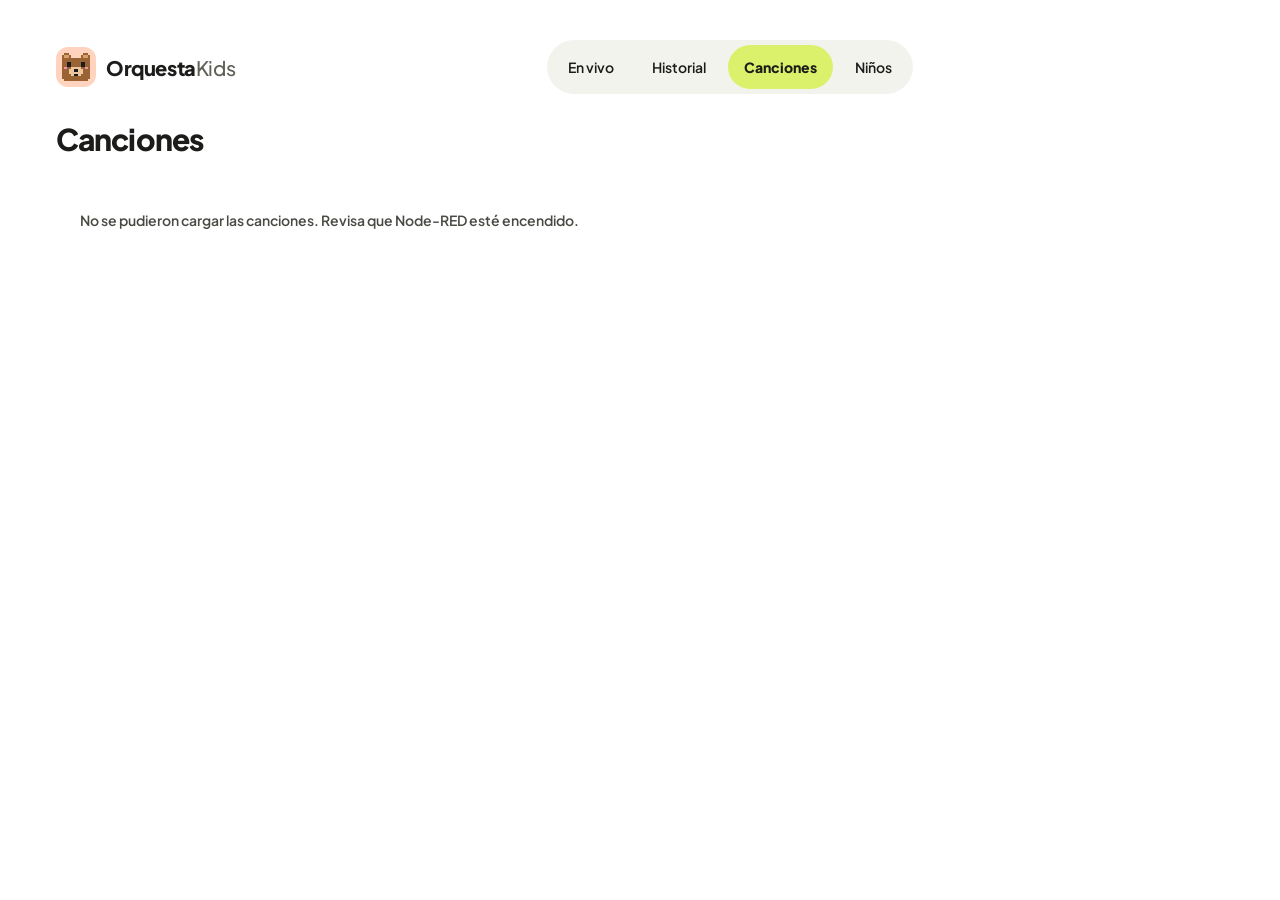
==== web/canciones.html @ 0c5eb417 "Agregar biblioteca de canciones con filtros" ====
<!doctype html>
<html lang="es">
<head>
<meta charset="utf-8">
<meta name="viewport" content="width=device-width, initial-scale=1">
<title>Canciones · Orquesta</title>
<link rel="stylesheet" href="css/base.css">
<link rel="stylesheet" href="css/componentes.css">
<link rel="stylesheet" href="css/pantallas.css">
</head>
<body>
<div class="pagina">

<header class="encabezado">
  <div class="marca"><div class="marca__logo" data-logo></div><p>Orquesta<span>Kids</span></p></div>
  <nav class="menu" aria-label="Secciones">
    <a href="en-vivo.html">En vivo</a>
    <a href="historial.html">Historial</a>
    <a href="canciones.html" aria-current="page">Canciones</a>
    <a href="ninos.html">Niños</a>
  </nav>
  <div class="encabezado__acciones">
    <a class="boton boton--sesion" href="en-vivo.html" data-enlace-sesion hidden>Sesión en curso ·<span data-alias></span><svg width="16" height="16" viewBox="0 0 24 24" fill="none" stroke="currentColor" stroke-width="2.4" stroke-linecap="round" stroke-linejoin="round" aria-hidden="true"><path d="M9 6l6 6-6 6"></path></svg></a>
  </div>
</header>

<p class="aviso-ensayo" data-aviso-ensayo hidden>Modo ensayo: los datos son simulados, no vienen de Node-RED.</p>

<div class="titulo-con-filtros">
  <h1 class="titulo-pagina">Canciones</h1>
  <div class="filtros" id="filtros" role="group" aria-label="Filtrar canciones"></div>
</div>

<p class="vacio" id="error" hidden></p>
<div class="canciones" id="canciones" aria-live="polite"></div>

</div>

<script type="module" src="js/canciones.js"></script>
</body>
</html>
---- web/css/base.css ----
/* Colores, tipografía y espacios de toda la interfaz. Si algo cambia de color, se cambia aquí. */

@font-face {
  font-family: "Plus Jakarta Sans";
  src: url("../fuentes/plus-jakarta-sans.woff2") format("woff2");
  font-weight: 400 800;
  font-display: swap;
}

@font-face {
  font-family: "Press Start 2P";
  src: url("../fuentes/press-start-2p.woff2") format("woff2");
  font-weight: 400;
  font-display: swap;
}

:root {
  /* Texto. Todos pasan 4.5:1 sobre blanco y sobre los fondos pastel (WCAG 1.4.3). */
  --tinta: #1c1c1a;
  --tinta-suave: #4a4a44;
  --tinta-tenue: #5f5f58;

  /* Superficies */
  --fondo: #ffffff;
  --superficie: #f6f6f1;
  --relleno: #f1f1ec;
  --relleno-nav: #f3f3ee;

  /* Acentos: lima = lo elegido, violeta = la acción principal */
  --lima: #dcf16b;
  --lima-claro: #eef6c8;
  --violeta: #6858d4;

  /* Avisos */
  --alerta-fondo: #ffd9e7;
  --alerta-texto: #6e1238;
  --alerta-texto-suave: #3d2a31;
  --aviso-fondo: #fff0b3;
  --aviso-boton: #6b4a00;
  --bien-fondo: #c6ecd6;
  --bien-boton: #1f5a2e;

  /* Un tono claro por animal (fondos) y uno fuerte (gráficas, ≥ 3:1 sobre blanco, WCAG 1.4.11) */
  --osito-claro: #ffd3bd;
  --ranita-claro: #c6ecd6;
  --gatito-claro: #d9d2ff;
  --pollito-claro: #ffe27a;
  --osito-fuerte: #c46a3c;
  --ranita-fuerte: #3d9a63;
  --gatito-fuerte: #6858d4;
  --pollito-fuerte: #b27c00;

  /* Secciones */
  --rosa: #f6cdef;
  --lila: #e9e4ff;
  --amarillo: #ffe27a;

  --radio-grande: 24px;
  --radio: 18px;
  --radio-chico: 14px;
  --objetivo-min: 44px; /* tamaño mínimo de lo que se toca (WCAG 2.5.8 pide 24 px) */

  --letra: "Plus Jakarta Sans", system-ui, sans-serif;
  --letra-pixel: "Press Start 2P", monospace;
}

*,
*::before,
*::after {
  box-sizing: border-box;
}

body {
  margin: 0;
  background: var(--fondo);
  color: var(--tinta);
  font-family: var(--letra);
  font-size: 14px;
  line-height: 1.45;
}

a {
  color: inherit;
}

button,
input,
select,
textarea {
  font: inherit;
  color: inherit;
}

button {
  cursor: pointer;
}

h1,
h2,
h3,
p {
  margin: 0;
}

/* Foco visible para quien usa teclado */
:focus-visible {
  outline: 3px solid var(--violeta);
  outline-offset: 3px;
}

.pagina {
  max-width: 1360px;
  margin: 0 auto;
  padding: 40px 56px 56px;
  display: flex;
  flex-direction: column;
  gap: 24px;
}

.titulo-pagina {
  font-size: 30px;
  font-weight: 800;
  letter-spacing: -0.03em;
}

.titulo-seccion {
  font-size: 16px;
  font-weight: 800;
}

.texto-ayuda {
  font-size: 12px;
  font-weight: 600;
  color: var(--tinta-suave);
}

/* Solo para lectores de pantalla */
.solo-lector {
  position: absolute;
  width: 1px;
  height: 1px;
  overflow: hidden;
  clip: rect(0 0 0 0);
  white-space: nowrap;
}

[hidden] {
  display: none !important;
}

@media (max-width: 720px) {
  .pagina {
    padding: 24px 20px 40px;
  }
}

@media (prefers-reduced-motion: reduce) {
  *,
  *::before,
  *::after {
    animation: none !important;
    transition: none !important;
  }
}
---- web/css/componentes.css ----
/* Piezas que se repiten entre pantallas: encabezado, botones, tarjetas, avisos. */

/* ---------- Encabezado y menú ---------- */

.encabezado {
  display: flex;
  flex-wrap: wrap;
  align-items: center;
  justify-content: space-between;
  gap: 16px;
}

.marca {
  display: flex;
  align-items: center;
  gap: 10px;
  font-size: 20px;
  font-weight: 800;
  letter-spacing: -0.02em;
}

.marca span {
  font-weight: 500;
  color: var(--tinta-tenue);
}

.marca__logo {
  width: 40px;
  height: 40px;
  border-radius: 12px;
  background: var(--osito-claro);
  display: grid;
  place-items: center;
}

.menu {
  display: flex;
  flex-wrap: wrap;
  gap: 6px;
  padding: 5px;
  border-radius: 999px;
  background: var(--relleno-nav);
}

.menu a {
  min-height: var(--objetivo-min);
  padding: 0 16px;
  border-radius: 999px;
  display: flex;
  align-items: center;
  gap: 8px;
  font-weight: 600;
  text-decoration: none;
}

.menu a[aria-current="page"] {
  background: var(--lima);
  font-weight: 800;
}

.encabezado__acciones {
  display: flex;
  flex-wrap: wrap;
  align-items: center;
  gap: 10px;
}

/* ---------- Botones ---------- */

.boton {
  min-height: var(--objetivo-min);
  padding: 0 16px;
  border: none;
  border-radius: 999px;
  display: inline-flex;
  align-items: center;
  justify-content: center;
  gap: 6px;
  font-weight: 700;
  font-size: 14px;
  text-decoration: none;
  white-space: nowrap;
  background: var(--relleno);
}

.boton:disabled {
  cursor: default;
  opacity: 0.6;
}

/* Una sola acción principal por pantalla */
.boton--principal {
  background: var(--violeta);
  color: #ffffff;
}

.boton--blanco {
  background: #ffffff;
}

.boton--sesion {
  background: var(--lima-claro);
  padding-right: 12px;
}

.boton--alerta {
  background: var(--alerta-texto);
  color: #ffffff;
  font-size: 13px;
}

.boton--bien {
  background: var(--bien-boton);
  color: #ffffff;
  font-size: 13px;
}

.boton--aviso {
  background: var(--aviso-boton);
  color: #ffffff;
  font-size: 13px;
}

/* ---------- Caritas de los animales ---------- */

.cara {
  display: block;
  image-rendering: pixelated;
}

.cuadro-cara {
  flex: none;
  border-radius: var(--radio-chico);
  display: grid;
  place-items: center;
}

/* ---------- Avisos ---------- */

.aviso-ensayo {
  padding: 10px 16px;
  border-radius: var(--radio-chico);
  background: var(--lila);
  color: #3d3a52;
  font-weight: 600;
}

.alerta {
  display: flex;
  flex-wrap: wrap;
  align-items: center;
  gap: 14px;
  padding: 14px 16px;
  border-radius: 20px;
  background: var(--alerta-fondo);
}

.alerta__texto {
  flex: 1 1 380px;
}

.alerta__titulo {
  font-size: 16px;
  font-weight: 800;
  color: var(--alerta-texto);
}

.alerta__ayuda {
  font-weight: 500;
  color: var(--alerta-texto-suave);
}

.alerta__acciones {
  display: flex;
  flex-wrap: wrap;
  align-items: center;
  gap: 8px;
}

.alerta__led {
  padding: 0 6px;
  font-size: 13px;
  font-weight: 700;
  color: var(--alerta-texto);
}

/* ---------- Selector ---------- */

.campo {
  display: flex;
  flex-direction: column;
  gap: 4px;
}

.campo label {
  font-size: 12px;
  font-weight: 700;
}

.selector,
.entrada {
  min-height: var(--objetivo-min);
  min-width: 160px;
  padding: 0 12px;
  border: none;
  border-radius: var(--radio-chico);
  background: var(--relleno);
  font-weight: 600;
}

/* Un campo de texto sí necesita borde visible (WCAG 1.4.11): línea inferior de 3.2:1 */
.entrada {
  border-bottom: 2px solid #8a8a82;
  border-radius: 12px 12px 0 0;
  background: var(--superficie);
}

/* ---------- Ventanas (dialog) ---------- */

.ventana {
  width: min(460px, 90vw);
  border: none;
  border-radius: 28px;
  padding: 24px;
}

.ventana::backdrop {
  background: rgb(28 28 26 / 45%);
}

.ventana__contenido {
  display: flex;
  flex-direction: column;
  gap: 14px;
}

.ventana__titulo {
  font-size: 22px;
  font-weight: 800;
}

.ventana__acciones {
  display: flex;
  flex-wrap: wrap;
  justify-content: flex-end;
  gap: 8px;
}

.ventana__datos {
  display: grid;
  grid-template-columns: repeat(3, minmax(0, 1fr));
  gap: 8px;
}

.ventana__dato {
  border-radius: 16px;
  padding: 10px;
}

.ventana__dato small {
  display: block;
  font-size: 12px;
  font-weight: 700;
}

.ventana__dato strong {
  font-size: 18px;
  font-weight: 800;
}

.ventana__error {
  color: var(--alerta-texto);
  font-weight: 700;
}

/* ---------- Tarjeta de dato (resumen) ---------- */

.dato {
  border-radius: 20px;
  padding: 14px;
}

.dato__titulo {
  font-size: 12px;
  font-weight: 700;
}

.dato__valor {
  font-size: 24px;
  font-weight: 800;
  letter-spacing: -0.02em;
  font-variant-numeric: tabular-nums;
}

.dato__ayuda {
  font-size: 12px;
  font-weight: 500;
  color: #3d3d38;
}

/* ---------- Marca de confirmado (palomita) ---------- */

.palomita {
  width: 22px;
  height: 22px;
  flex: none;
  border-radius: 50%;
  background: var(--tinta);
  display: grid;
  place-items: center;
}

@media (max-width: 720px) {
  .menu {
    order: 3;
    width: 100%;
  }
}
---- web/css/pantallas.css ----
/* Acomodo propio de cada pantalla del terapeuta. Los colores salen de base.css. */

.bloque {
  display: flex;
  flex-direction: column;
  gap: 10px;
}

/* ================= En vivo ================= */

.en-vivo {
  display: flex;
  flex-wrap: wrap;
  gap: 24px;
  align-items: stretch;
}

.orquesta {
  flex: 999 1 720px;
  min-width: 0;
  padding: 18px;
  border-radius: var(--radio-grande);
  background: var(--rosa);
  display: flex;
  flex-direction: column;
  gap: 10px;
}

.orquesta__cabeza {
  display: flex;
  flex-wrap: wrap;
  justify-content: space-between;
  align-items: baseline;
  gap: 8px;
  padding: 0 4px;
}

.orquesta__resumen,
.orquesta__ayuda {
  font-weight: 600;
  color: #3d2a3a;
}

.orquesta__ayuda {
  font-size: 12px;
}

.orquesta__filas {
  flex: 1;
  display: flex;
  flex-direction: column;
  gap: 10px;
}

.fila-animal {
  flex: 1;
  display: flex;
  flex-wrap: wrap;
  align-items: center;
  gap: 16px;
  padding: 12px 14px;
  border-radius: var(--radio);
  background: #ffffff;
}

.fila-animal__quien {
  width: 220px;
  flex: none;
  display: flex;
  align-items: center;
  gap: 12px;
}

.fila-animal__nombre {
  font-size: 16px;
  font-weight: 800;
}

.fila-animal__parte {
  font-size: 12px;
  font-weight: 500;
  color: var(--tinta-suave);
}

.fila-animal__estado {
  width: 190px;
  flex: none;
  display: flex;
  flex-direction: column;
  align-items: flex-start;
  gap: 4px;
}

.fila-animal__detalle {
  font-size: 13px;
  font-weight: 600;
}

.estado {
  min-height: 26px;
  padding: 0 10px;
  border-radius: 999px;
  display: inline-flex;
  align-items: center;
  gap: 6px;
  font-size: 12px;
  font-weight: 800;
}

.estado--activo { background: #ffffff; }
.estado--espera { background: var(--relleno); color: #3d3d38; }
.estado--fuera { background: var(--alerta-fondo); color: var(--alerta-texto); }

.partitura {
  flex: 1 1 260px;
  min-width: 0;
  display: grid;
  grid-template-columns: repeat(20, minmax(0, 1fr));
  gap: 3px;
}

.celda {
  height: 28px;
  border-radius: 6px;
  display: grid;
  place-items: center;
  font-size: 11px;
  font-weight: 800;
  color: #ffffff;
  overflow: hidden;
}

.celda--sin {
  background: var(--alerta-fondo);
  color: var(--alerta-texto);
}

.en-vivo__lado {
  flex: 1 1 340px;
  min-width: 0;
  display: flex;
  flex-direction: column;
  gap: 24px;
}

.modos {
  display: flex;
  flex-direction: column;
  gap: 8px;
}

.modo {
  min-height: 56px;
  padding: 8px 14px;
  border: none;
  border-radius: 16px;
  display: flex;
  align-items: center;
  gap: 12px;
  text-align: left;
  font-size: 15px;
  font-weight: 800;
  background: var(--relleno);
}

.modo[aria-checked="true"] {
  background: var(--lima);
}

.modo__circulo {
  width: 18px;
  height: 18px;
  flex: none;
  border-radius: 50%;
  border: 2px solid #8a8a82;
  background: #ffffff;
}

.modo[aria-checked="true"] .modo__circulo {
  border: 6px solid var(--tinta);
}

.modo__nombre {
  flex: 1;
}

.modo__sello {
  display: flex;
  align-items: center;
  gap: 6px;
  font-size: 12px;
  font-weight: 800;
  white-space: nowrap;
}

.conexion {
  padding: 14px;
  border-radius: 20px;
  display: flex;
  flex-direction: column;
  align-items: flex-start;
  gap: 12px;
}

.conexion--bien { background: var(--bien-fondo); }
.conexion--aviso { background: var(--aviso-fondo); }

.conexion__fila {
  display: flex;
  align-items: center;
  gap: 12px;
}

.conexion__icono {
  width: 40px;
  height: 40px;
  flex: none;
  border-radius: 50%;
  background: #ffffff;
  display: grid;
  place-items: center;
}

.conexion__valor {
  font-size: 15px;
  font-weight: 800;
}

.conexion__ayuda {
  font-size: 12px;
  font-weight: 500;
  color: #3d3d38;
}

.resumen {
  display: grid;
  grid-template-columns: repeat(auto-fit, minmax(220px, 1fr));
  gap: 10px;
}

/* ================= Historial ================= */

.titulo-con-filtros {
  display: flex;
  flex-wrap: wrap;
  align-items: flex-end;
  justify-content: space-between;
  gap: 16px;
}

.filtros-fila {
  display: flex;
  flex-wrap: wrap;
  gap: 10px;
}

.historial {
  display: flex;
  flex-wrap: wrap;
  gap: 24px;
  align-items: flex-start;
}

.sesiones {
  flex: 999 1 720px;
  min-width: 0;
  padding: 18px;
  border-radius: var(--radio-grande);
  background: var(--lila);
  display: flex;
  flex-direction: column;
  gap: 10px;
}

.sesiones__cabeza {
  display: flex;
  justify-content: space-between;
  align-items: baseline;
  flex-wrap: wrap;
  gap: 8px;
  padding: 0 4px;
  color: #3d3a52;
}

.sesion {
  display: flex;
  flex-wrap: wrap;
  align-items: center;
  gap: 18px;
  padding: 12px 14px;
  border-radius: var(--radio);
  background: #ffffff;
}

.sesion__fecha {
  width: 56px;
  height: 56px;
  flex: none;
  border-radius: 16px;
  background: #f6f4ff;
  display: flex;
  flex-direction: column;
  align-items: center;
  justify-content: center;
  line-height: 1.1;
}

.sesion__dia { font-size: 20px; font-weight: 800; }
.sesion__mes { font-size: 11px; font-weight: 700; color: var(--tinta-suave); }

.sesion__que {
  flex: 1 1 200px;
  min-width: 0;
}

.sesion__modos { font-size: 15px; font-weight: 800; }

.sesion__dato {
  width: 104px;
  flex: none;
}

.sesion__dato small {
  display: block;
  font-size: 12px;
  font-weight: 600;
  color: var(--tinta-suave);
}

.sesion__dato strong { font-size: 18px; font-weight: 800; }

.sesion__aviso {
  width: 170px;
  flex: none;
  font-size: 12px;
  font-weight: 700;
  color: var(--tinta-suave);
}

.sesion__aviso--hay { color: var(--alerta-texto); }

.vacio {
  padding: 24px;
  border-radius: var(--radio);
  background: #ffffff;
  font-weight: 600;
  color: var(--tinta-suave);
}

.historial__lado {
  flex: 1 1 340px;
  min-width: 0;
  display: flex;
  flex-direction: column;
  gap: 24px;
}

.avance {
  padding: 16px;
  border-radius: 20px;
  background: var(--bien-fondo);
}

.avance__barras {
  height: 120px;
  margin-top: 12px;
  display: flex;
  align-items: flex-end;
  gap: 8px;
}

.avance__columna {
  flex: 1;
  height: 100%;
  display: flex;
  flex-direction: column;
  justify-content: flex-end;
  align-items: center;
  gap: 4px;
  font-size: 11px;
  font-weight: 800;
}

.avance__barra {
  width: 100%;
  border-radius: 10px;
  background: #ffffff;
}

.avance__barra--ultima { background: var(--bien-boton); }

.avance__fechas {
  margin-top: 6px;
  display: flex;
  gap: 8px;
}

.avance__fechas span {
  flex: 1;
  text-align: center;
  font-size: 11px;
  font-weight: 700;
  color: #1f4a2e;
}

.reparto {
  display: flex;
  align-items: center;
  gap: 10px;
  padding: 8px 12px;
  border-radius: 16px;
  background: var(--superficie);
}

.reparto__nombre { width: 64px; flex: none; font-weight: 800; }

.reparto__pista {
  flex: 1;
  height: 12px;
  border-radius: 999px;
  background: #e6e6df;
  overflow: hidden;
}

.reparto__barra { height: 100%; border-radius: 999px; }
.reparto__valor { width: 40px; flex: none; text-align: right; font-weight: 800; }

.nota-terapeuta {
  margin: 0;
  padding: 16px;
  border-radius: 20px;
  background: var(--aviso-fondo);
  font-weight: 500;
}

.nota-terapeuta footer {
  margin-top: 8px;
  font-size: 12px;
  font-weight: 700;
  color: #4a3600;
}

/* ================= Canciones ================= */

.filtros {
  display: flex;
  flex-wrap: wrap;
  gap: 6px;
}

.filtro {
  min-height: var(--objetivo-min);
  padding: 0 16px;
  border: none;
  border-radius: 999px;
  font-size: 14px;
  font-weight: 700;
  background: var(--relleno);
}

.filtro[aria-pressed="true"] { background: var(--lima); }

.filtro span {
  font-weight: 600;
  opacity: 0.75;
}

.canciones {
  display: grid;
  grid-template-columns: repeat(auto-fill, minmax(240px, 1fr));
  gap: 16px;
}

/* Toda la tarjeta es el botón: objetivo grande (ley de Fitts) y sin botones repetidos */
.cancion {
  min-height: 140px;
  padding: 16px;
  border: none;
  border-radius: 22px;
  display: flex;
  flex-direction: column;
  align-items: flex-start;
  gap: 12px;
  text-align: left;
}

.cancion--tranquilas { background: var(--bien-fondo); }
.cancion--alegres { background: var(--amarillo); }
.cancion--navidad { background: var(--alerta-fondo); }
.cancion--cumpleanos { background: var(--gatito-claro); }
.cancion[aria-pressed="true"] { background: var(--lima); }

.cancion__arriba {
  width: 100%;
  display: flex;
  justify-content: space-between;
  align-items: flex-start;
}

.cancion__icono {
  width: 44px;
  height: 44px;
  border-radius: var(--radio-chico);
  background: #ffffff;
  display: grid;
  place-items: center;
}

.cancion__elegir {
  width: 32px;
  height: 32px;
  border-radius: 50%;
  background: #ffffff;
  display: grid;
  place-items: center;
}

.cancion__abajo { margin-top: auto; }
.cancion__nombre { font-size: 17px; font-weight: 800; letter-spacing: -0.01em; }
.cancion__pie { font-size: 12px; font-weight: 600; color: #3d3d38; }

/* ================= Niños ================= */

.ninos {
  display: grid;
  grid-template-columns: repeat(auto-fit, minmax(320px, 1fr));
  gap: 24px;
}

.nino {
  padding: 20px;
  border-radius: var(--radio-grande);
  background: var(--superficie);
  display: flex;
  flex-direction: column;
  gap: 14px;
}

.nino--en-sesion { background: var(--gatito-claro); }

.nino__cabeza {
  display: flex;
  align-items: center;
  gap: 14px;
}

.nino__alias {
  font-size: 24px;
  font-weight: 800;
  letter-spacing: -0.02em;
}

.nino__sesiones {
  font-size: 13px;
  font-weight: 500;
  color: #3d3d38;
}

.nino__etiqueta {
  margin-left: auto;
  padding: 6px 12px;
  border-radius: 999px;
  background: var(--violeta);
  color: #ffffff;
  font-size: 12px;
  font-weight: 800;
}

.nino__datos {
  display: grid;
  grid-template-columns: repeat(2, minmax(0, 1fr));
  gap: 8px;
}

.mini-dato {
  padding: 10px 12px;
  border-radius: 16px;
  background: #ffffff;
}

.mini-dato small {
  display: block;
  font-size: 12px;
  font-weight: 600;
  color: var(--tinta-suave);
}

.mini-dato strong { font-size: 18px; font-weight: 800; }

.nino__acciones {
  margin-top: auto;
  display: flex;
  flex-wrap: wrap;
  gap: 8px;
}
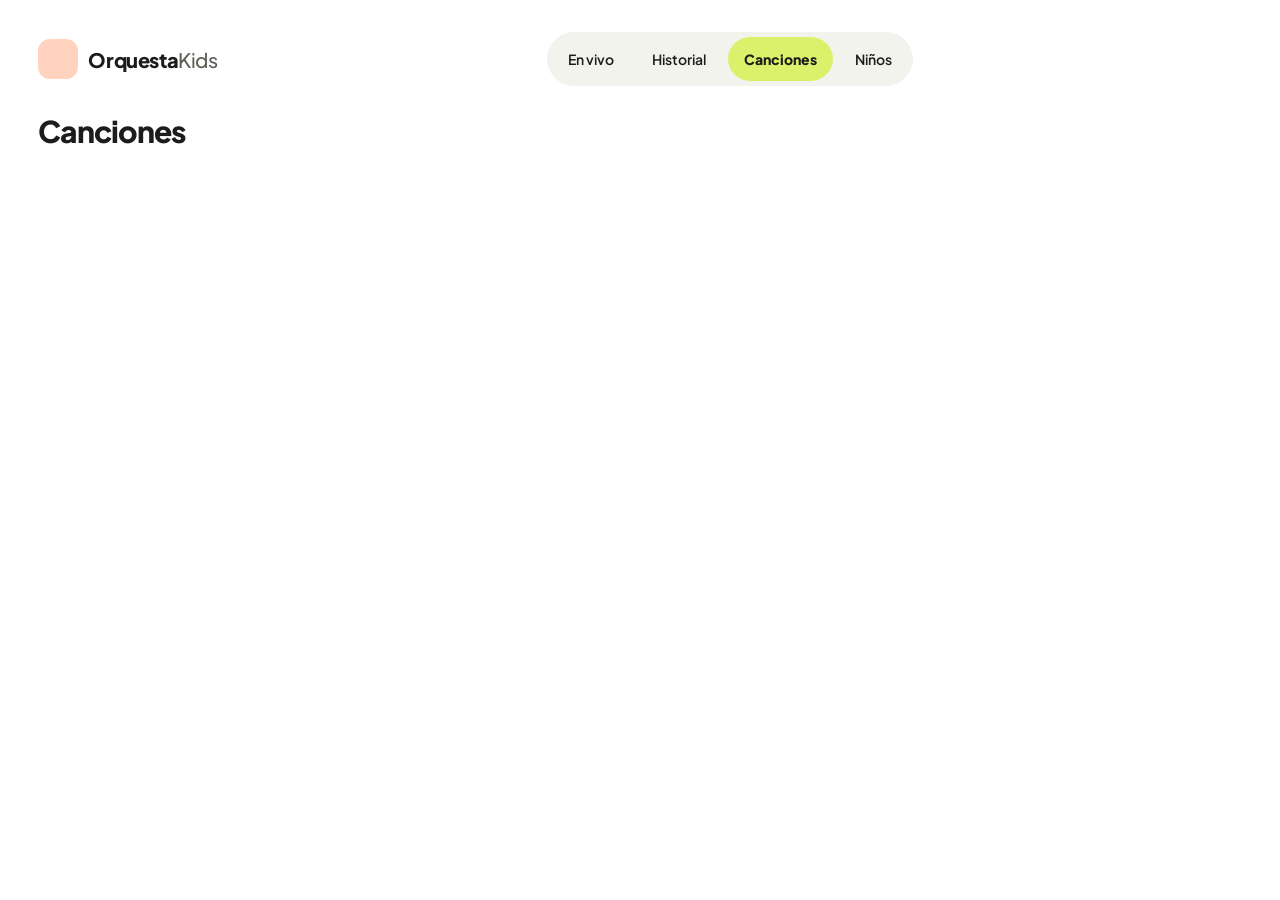
==== commit dd7c3874: "Agregar pie de página y mover ahí el aviso de modo ensayo" ====
--- a/web/canciones.html
+++ b/web/canciones.html
@@ -24,7 +24,6 @@
   </div>
 </header>
 
-<p class="aviso-ensayo" data-aviso-ensayo hidden>Modo ensayo: los datos son simulados, no vienen de Node-RED.</p>
 
 <div class="titulo-con-filtros">
   <h1 class="titulo-pagina">Canciones</h1>
--- a/web/css/base.css
+++ b/web/css/base.css
@@ -109,9 +109,12 @@
 }
 
 .pagina {
-  max-width: 1360px;
+  /* Ocupa toda la pantalla: en la laptop del consultorio se usa a pantalla completa */
+  max-width: 1840px;
+  min-height: 100vh;
+  min-height: 100dvh;
   margin: 0 auto;
-  padding: 40px 56px 56px;
+  padding: clamp(24px, 2.5vw, 40px) clamp(20px, 3vw, 56px);
   display: flex;
   flex-direction: column;
   gap: 24px;
--- a/web/css/componentes.css
+++ b/web/css/componentes.css
@@ -121,6 +121,35 @@
   font-size: 13px;
 }
 
+/* ---------- Pie de página ---------- */
+
+.pie {
+  margin-top: auto;
+  padding-top: 20px;
+  border-top: 1px solid var(--relleno-encima);
+  display: flex;
+  flex-wrap: wrap;
+  align-items: center;
+  justify-content: space-between;
+  gap: 8px 16px;
+  font-size: 12px;
+  font-weight: 600;
+  color: var(--tinta-tenue);
+}
+
+.pie__marca strong {
+  font-weight: 800;
+  color: var(--tinta);
+}
+
+.pie__ensayo {
+  padding: 2px 10px;
+  border-radius: 999px;
+  background: var(--lila);
+  color: #3d3a52;
+  font-weight: 700;
+}
+
 /* ---------- Caritas de los animales ---------- */
 
 .cara {
@@ -136,14 +165,6 @@
 }
 
 /* ---------- Avisos ---------- */
-
-.aviso-ensayo {
-  padding: 10px 16px;
-  border-radius: var(--radio-chico);
-  background: var(--lila);
-  color: #3d3a52;
-  font-weight: 600;
-}
 
 .alerta {
   display: flex;
@@ -215,6 +236,136 @@
   background: var(--superficie);
 }
 
+/* Desplegable propio (js/selector.js): la lista del sistema no se puede pintar con estos colores */
+.desplegable {
+  position: relative;
+  min-width: 160px;
+}
+
+.desplegable__boton {
+  width: 100%;
+  min-height: var(--objetivo-min);
+  padding: 0 12px 0 14px;
+  border: none;
+  border-radius: var(--radio-chico);
+  display: flex;
+  align-items: center;
+  justify-content: space-between;
+  gap: 10px;
+  background: var(--relleno);
+  font-weight: 600;
+  text-align: left;
+}
+
+.desplegable__texto {
+  overflow: hidden;
+  text-overflow: ellipsis;
+  white-space: nowrap;
+}
+
+.desplegable__boton svg {
+  flex: none;
+  color: var(--tinta-suave);
+  transform: rotate(90deg);
+  transition: transform 0.2s ease;
+}
+
+.desplegable__boton:not(:disabled):hover,
+.esta-abierto .desplegable__boton {
+  background: var(--relleno-encima);
+}
+
+.esta-abierto .desplegable__boton svg {
+  transform: rotate(-90deg);
+}
+
+.desplegable__boton:disabled {
+  cursor: default;
+  color: var(--tinta-tenue);
+}
+
+.desplegable__lista {
+  position: absolute;
+  z-index: 20;
+  top: calc(100% + 6px);
+  left: 0;
+  right: 0;
+  max-height: 320px;
+  margin: 0;
+  padding: 6px;
+  overflow-y: auto;
+  list-style: none;
+  border-radius: var(--radio);
+  background: #ffffff;
+  box-shadow: 0 0 0 1px rgb(28 28 26 / 6%), 0 14px 36px rgb(28 28 26 / 16%);
+  animation: desplegar 0.14s ease-out;
+}
+
+.hacia-arriba .desplegable__lista {
+  top: auto;
+  bottom: calc(100% + 6px);
+}
+
+.desplegable__lista:focus {
+  outline: none;
+}
+
+.desplegable__opcion {
+  min-height: var(--objetivo-min);
+  padding: 0 12px;
+  border-radius: 12px;
+  display: flex;
+  align-items: center;
+  justify-content: space-between;
+  gap: 8px;
+  font-weight: 600;
+  cursor: pointer;
+}
+
+.desplegable__opcion.es-activa { background: var(--relleno); }
+.desplegable__opcion[aria-selected="true"] { background: var(--lima); font-weight: 800; }
+.desplegable__opcion[aria-selected="true"].es-activa { background: var(--lima-encima); }
+.desplegable__opcion[aria-disabled="true"] { opacity: 0.5; cursor: default; }
+
+/* Con teclado, la opción marcada lleva el mismo contorno que el foco */
+.desplegable__lista:focus-visible .es-activa {
+  outline: 3px solid var(--violeta);
+  outline-offset: -3px;
+}
+
+@keyframes desplegar {
+  from { opacity: 0; transform: translateY(-4px); }
+}
+
+.hacia-arriba .desplegable__lista { animation-name: desplegar-arriba; }
+
+@keyframes desplegar-arriba {
+  from { opacity: 0; transform: translateY(4px); }
+}
+
+/* ---------- Al pasar el mouse y al presionar ---------- */
+
+.boton,
+.menu a,
+.desplegable__boton {
+  transition: background-color 0.15s ease, filter 0.15s ease, transform 0.1s ease;
+}
+
+.menu a:not([aria-current="page"]):hover {
+  background: #ffffff;
+}
+
+/* Un solo efecto para todos los botones: se oscurecen un poco, sea cual sea su color */
+.boton:not(:disabled):hover {
+  filter: brightness(0.94);
+}
+
+.boton:not(:disabled):active,
+.menu a:active,
+.desplegable__boton:not(:disabled):active {
+  transform: scale(0.97);
+}
+
 /* ---------- Ventanas (dialog) ---------- */
 
 .ventana {
--- a/web/css/pantallas.css
+++ b/web/css/pantallas.css
@@ -9,6 +9,7 @@
 /* ================= En vivo ================= */
 
 .en-vivo {
+  flex: 1;
   display: flex;
   flex-wrap: wrap;
   gap: 24px;
@@ -113,6 +114,8 @@
 
 .partitura {
   flex: 1 1 260px;
+  align-self: stretch;
+  align-content: center;
   min-width: 0;
   display: grid;
   grid-template-columns: repeat(20, minmax(0, 1fr));
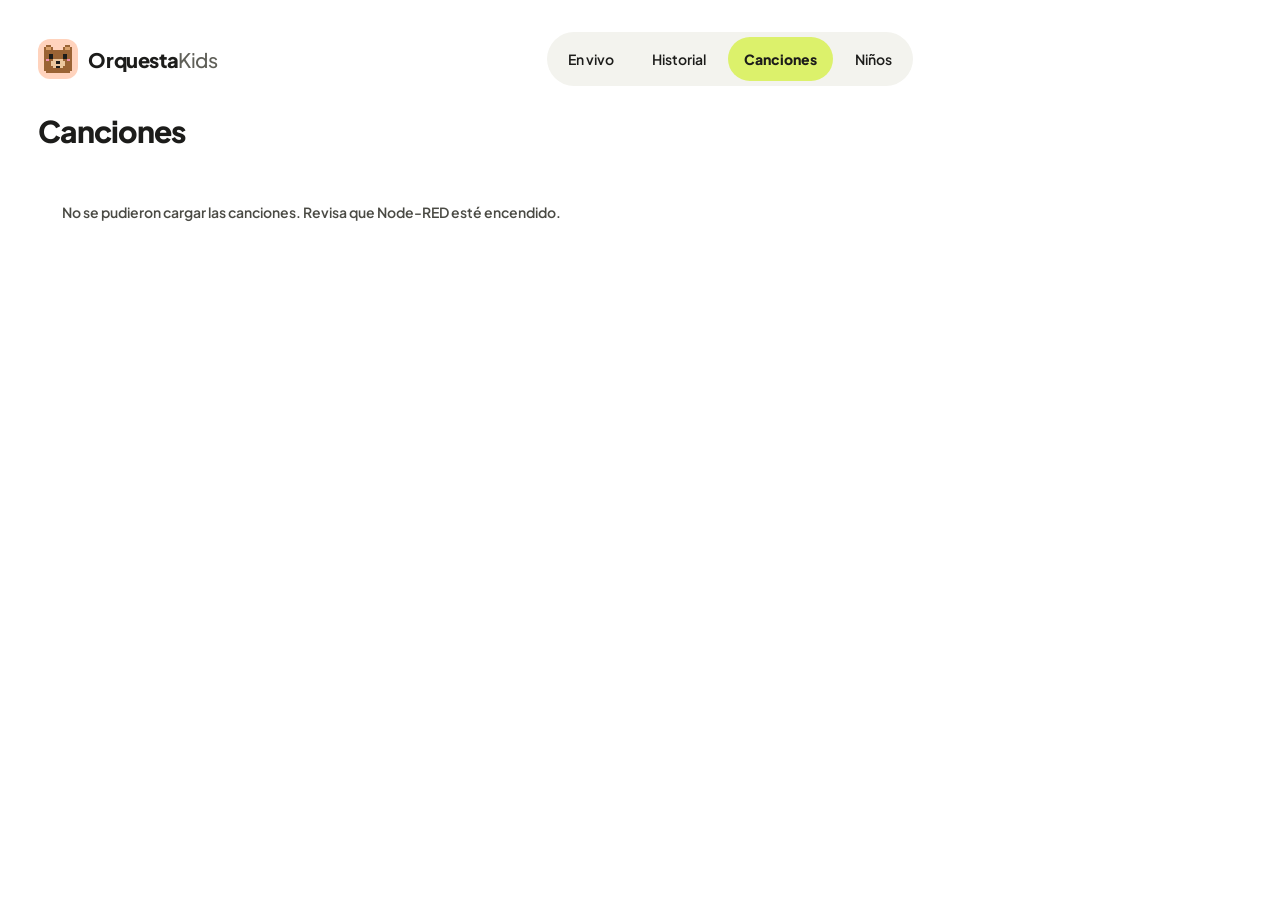
==== commit 5a0c07ea: "Conectar la interfaz web al broker con Node-RED - nodered/: descifra los eventos, los guarda y los c" ====
--- a/web/canciones.html
+++ b/web/canciones.html
@@ -30,7 +30,7 @@
   <div class="filtros" id="filtros" role="group" aria-label="Filtrar canciones"></div>
 </div>
 
-<p class="vacio" id="error" hidden></p>
+<p class="vacio" id="error" role="alert" hidden></p>
 <div class="canciones" id="canciones" aria-live="polite"></div>
 
 </div>
--- a/web/css/base.css
+++ b/web/css/base.css
@@ -25,10 +25,12 @@
   --superficie: #f6f6f1;
   --relleno: #f1f1ec;
   --relleno-nav: #f3f3ee;
+  --relleno-encima: #e6e6df; /* fondo gris al pasar el mouse */
 
   /* Acentos: lima = lo elegido, violeta = la acción principal */
   --lima: #dcf16b;
   --lima-claro: #eef6c8;
+  --lima-encima: #d0e65a;
   --violeta: #6858d4;
 
   /* Avisos */
@@ -157,6 +159,39 @@
   }
 }
 
+/* Pupilas de la ranita (js/caritas.js): saltan de pixel en pixel dentro del ojo de 3×3 */
+.pupila {
+  animation-iteration-count: infinite;
+  animation-timing-function: step-end;
+}
+
+.pupila--tranquila {
+  animation-name: mirada-tranquila;
+  animation-duration: 4s;
+}
+
+.pupila--loca {
+  animation-name: mirada-loca;
+  animation-duration: 2.6s;
+}
+
+@keyframes mirada-tranquila {
+  0%, 100% { transform: translate(0, 0); }
+  25% { transform: translate(-1px, 0); }
+  45% { transform: translate(0, 0); }
+  70% { transform: translate(1px, 0); }
+}
+
+@keyframes mirada-loca {
+  0%, 100% { transform: translate(1px, 0); }
+  15% { transform: translate(1px, 1px); }
+  30% { transform: translate(0, 1px); }
+  45% { transform: translate(-1px, 1px); }
+  55% { transform: translate(-1px, -1px); }
+  70% { transform: translate(0, -1px); }
+  85% { transform: translate(1px, -1px); }
+}
+
 @media (prefers-reduced-motion: reduce) {
   *,
   *::before,
--- a/web/css/componentes.css
+++ b/web/css/componentes.css
@@ -167,42 +167,64 @@
 /* ---------- Avisos ---------- */
 
 .alerta {
-  display: flex;
-  flex-wrap: wrap;
-  align-items: center;
-  gap: 14px;
-  padding: 14px 16px;
+  position: fixed;
+  z-index: 30;
+  /* Debajo del encabezado, a la derecha: no tapa el menú ni la orquesta */
+  top: 104px;
+  right: clamp(16px, 3vw, 56px);
+  width: min(600px, calc(100vw - 32px));
+  padding: 12px 12px 12px 14px;
   border-radius: 20px;
-  background: var(--alerta-fondo);
+  background: #ffffff;
+  box-shadow: 0 0 0 1px rgb(28 28 26 / 6%), 0 16px 40px rgb(28 28 26 / 18%);
+  display: flex;
+  align-items: center;
+  gap: 12px;
+  animation: alerta-entra 0.25s ease-out;
+}
+
+@keyframes alerta-entra {
+  from { opacity: 0; transform: translateY(-12px); }
 }
 
 .alerta__texto {
-  flex: 1 1 380px;
+  flex: 1;
+  min-width: 0;
 }
 
 .alerta__titulo {
-  font-size: 16px;
+  font-size: 15px;
   font-weight: 800;
   color: var(--alerta-texto);
 }
 
 .alerta__ayuda {
+  font-size: 12px;
   font-weight: 500;
-  color: var(--alerta-texto-suave);
+  color: var(--tinta-suave);
 }
 
 .alerta__acciones {
-  display: flex;
-  flex-wrap: wrap;
-  align-items: center;
-  gap: 8px;
-}
-
-.alerta__led {
-  padding: 0 6px;
-  font-size: 13px;
-  font-weight: 700;
-  color: var(--alerta-texto);
+  flex: none;
+  display: flex;
+  align-items: center;
+  gap: 4px;
+}
+
+.alerta__cerrar {
+  width: var(--objetivo-min);
+  height: var(--objetivo-min);
+  border: none;
+  border-radius: 50%;
+  display: grid;
+  place-items: center;
+  background: transparent;
+  color: var(--tinta-suave);
+  transition: background-color 0.15s ease;
+}
+
+.alerta__cerrar:hover {
+  background: var(--relleno);
 }
 
 /* ---------- Selector ---------- */
@@ -406,6 +428,7 @@
 .ventana__dato {
   border-radius: 16px;
   padding: 10px;
+  background: var(--superficie);
 }
 
 .ventana__dato small {
@@ -429,6 +452,7 @@
 .dato {
   border-radius: 20px;
   padding: 14px;
+  background: var(--superficie);
 }
 
 .dato__titulo {
--- a/web/css/pantallas.css
+++ b/web/css/pantallas.css
@@ -21,7 +21,7 @@
   min-width: 0;
   padding: 18px;
   border-radius: var(--radio-grande);
-  background: var(--rosa);
+  background: var(--superficie);
   display: flex;
   flex-direction: column;
   gap: 10px;
@@ -39,7 +39,7 @@
 .orquesta__resumen,
 .orquesta__ayuda {
   font-weight: 600;
-  color: #3d2a3a;
+  color: var(--tinta-suave);
 }
 
 .orquesta__ayuda {
@@ -62,6 +62,12 @@
   padding: 12px 14px;
   border-radius: var(--radio);
   background: #ffffff;
+  transition: background-color 0.3s ease;
+}
+
+.fila-animal--fuera .fila-animal__quien,
+.fila-animal--fuera .partitura {
+  opacity: 0.6;
 }
 
 .fila-animal__quien {
@@ -109,7 +115,7 @@
 }
 
 .estado--activo { background: #ffffff; }
-.estado--espera { background: var(--relleno); color: #3d3d38; }
+.estado--espera { background: #ffffff; color: #3d3d38; }
 .estado--fuera { background: var(--alerta-fondo); color: var(--alerta-texto); }
 
 .partitura {
@@ -131,11 +137,17 @@
   font-weight: 800;
   color: #ffffff;
   overflow: hidden;
-}
-
+  background: #ffffff;
+}
+
+.celda--toque {
+  background: var(--color-animal);
+}
+
+/* Sin señal: rayado gris, sin competir con el color de los que sí tocan */
 .celda--sin {
-  background: var(--alerta-fondo);
-  color: var(--alerta-texto);
+  background: repeating-linear-gradient(-45deg, #ffffff 0 4px, rgb(255 255 255 / 45%) 4px 8px);
+  color: var(--tinta-tenue);
 }
 
 .en-vivo__lado {
@@ -169,6 +181,14 @@
 .modo[aria-checked="true"] {
   background: var(--lima);
 }
+
+.modo {
+  transition: background-color 0.15s ease, transform 0.1s ease;
+}
+
+.modo:hover { background: var(--relleno-encima); }
+.modo[aria-checked="true"]:hover { background: var(--lima-encima); }
+.modo:active { transform: scale(0.99); }
 
 .modo__circulo {
   width: 18px;
@@ -463,6 +483,14 @@
 
 .filtro[aria-pressed="true"] { background: var(--lima); }
 
+.filtro {
+  transition: background-color 0.15s ease, transform 0.1s ease;
+}
+
+.filtro:hover { background: var(--relleno-encima); }
+.filtro[aria-pressed="true"]:hover { background: var(--lima-encima); }
+.filtro:active { transform: scale(0.97); }
+
 .filtro span {
   font-weight: 600;
   opacity: 0.75;
@@ -493,6 +521,20 @@
 .cancion--cumpleanos { background: var(--gatito-claro); }
 .cancion[aria-pressed="true"] { background: var(--lima); }
 
+.cancion {
+  transition: transform 0.15s ease, box-shadow 0.15s ease, filter 0.15s ease;
+}
+
+.cancion:hover {
+  transform: translateY(-2px);
+  box-shadow: 0 10px 24px rgb(28 28 26 / 10%);
+}
+
+.cancion:active {
+  transform: translateY(0) scale(0.99);
+  box-shadow: none;
+}
+
 .cancion__arriba {
   width: 100%;
   display: flex;
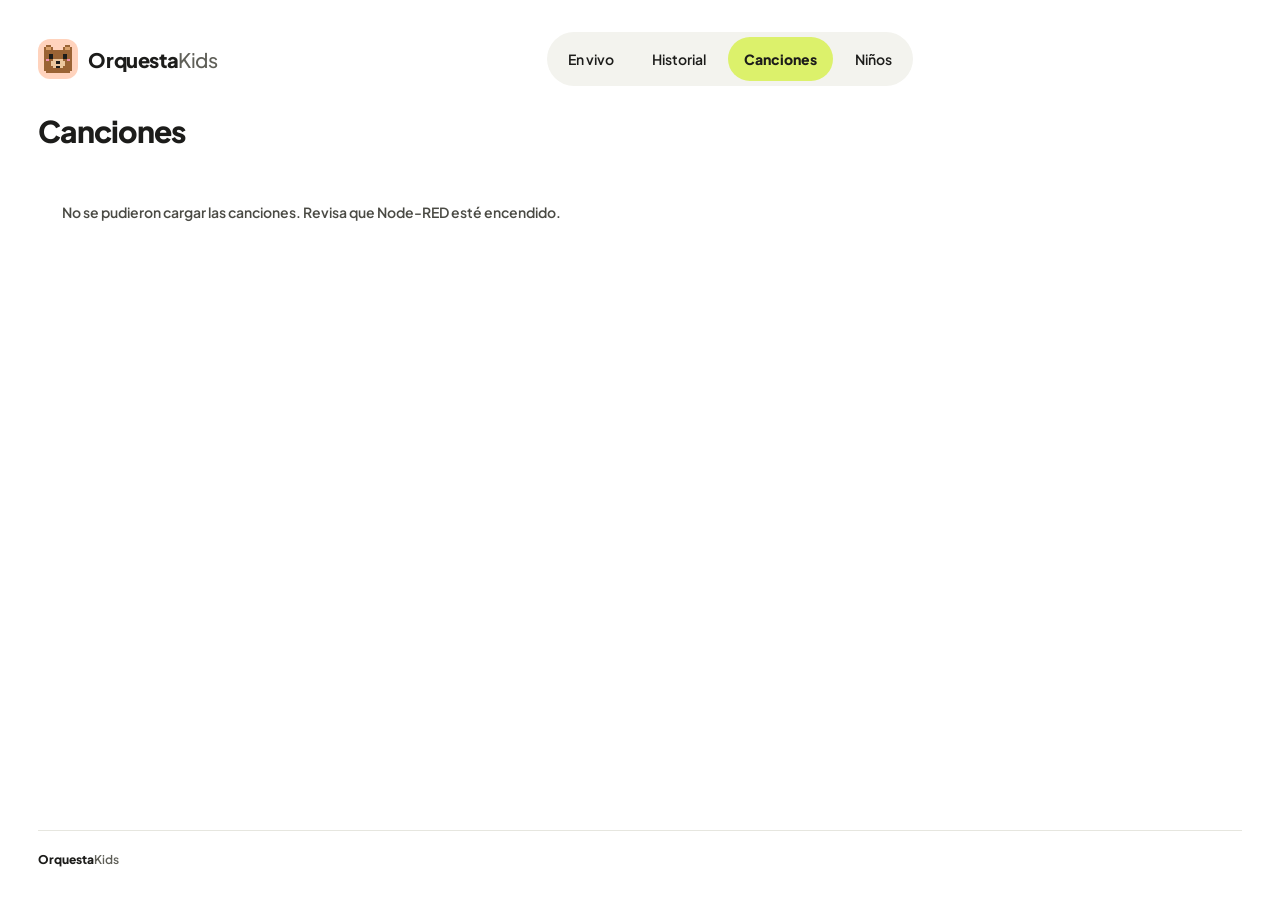
==== commit 9ebb4440: "Merge remote-tracking branch 'origin/web/dashboard' into osito/simon-progresivo # Conflicts: #	READM" ====
--- a/web/canciones.html
+++ b/web/canciones.html
@@ -30,7 +30,7 @@
   <div class="filtros" id="filtros" role="group" aria-label="Filtrar canciones"></div>
 </div>
 
-<p class="vacio" id="error" role="alert" hidden></p>
+<p class="vacio" id="error" hidden></p>
 <div class="canciones" id="canciones" aria-live="polite"></div>
 
 </div>
--- a/web/css/componentes.css
+++ b/web/css/componentes.css
@@ -251,11 +251,32 @@
   font-weight: 600;
 }
 
-/* Un campo de texto sí necesita borde visible (WCAG 1.4.11): línea inferior de 3.2:1 */
+/* Un campo de texto sí necesita borde visible (WCAG 1.4.11): contorno de 3.2:1 */
 .entrada {
-  border-bottom: 2px solid #8a8a82;
-  border-radius: 12px 12px 0 0;
-  background: var(--superficie);
+  min-height: 52px;
+  padding: 12px 16px;
+  border: 2px solid #8a8a82;
+  border-radius: var(--radio-chico);
+  background: #ffffff;
+  font-size: 16px;
+  transition: border-color 0.15s ease, box-shadow 0.15s ease;
+}
+
+.entrada:hover {
+  border-color: var(--tinta-suave);
+}
+
+/* Al escribir: el borde se pinta de violeta con un halo suave, sin el contorno cuadrado de afuera */
+.entrada:focus,
+.entrada:focus-visible {
+  outline: none;
+  border-color: var(--violeta);
+  box-shadow: 0 0 0 4px rgb(104 88 212 / 18%);
+}
+
+textarea.entrada {
+  resize: vertical;
+  line-height: 1.4;
 }
 
 /* Desplegable propio (js/selector.js): la lista del sistema no se puede pintar con estos colores */
@@ -391,10 +412,11 @@
 /* ---------- Ventanas (dialog) ---------- */
 
 .ventana {
-  width: min(460px, 90vw);
+  width: min(500px, 90vw);
   border: none;
   border-radius: 28px;
-  padding: 24px;
+  padding: 32px;
+  box-shadow: 0 24px 60px rgb(28 28 26 / 25%);
 }
 
 .ventana::backdrop {
@@ -404,19 +426,34 @@
 .ventana__contenido {
   display: flex;
   flex-direction: column;
-  gap: 14px;
+  gap: 22px;
 }
 
 .ventana__titulo {
-  font-size: 22px;
-  font-weight: 800;
+  font-size: 26px;
+  font-weight: 800;
+}
+
+/* Dentro de una ventana el campo respira más y su etiqueta se lee mejor */
+.ventana .campo {
+  gap: 8px;
+}
+
+.ventana .campo label {
+  font-size: 15px;
+}
+
+.ventana .texto-ayuda {
+  font-size: 14px;
+  line-height: 1.4;
 }
 
 .ventana__acciones {
   display: flex;
   flex-wrap: wrap;
   justify-content: flex-end;
-  gap: 8px;
+  gap: 10px;
+  margin-top: 4px;
 }
 
 .ventana__datos {
@@ -426,19 +463,20 @@
 }
 
 .ventana__dato {
-  border-radius: 16px;
-  padding: 10px;
+  border-radius: var(--radio);
+  padding: 14px 16px;
   background: var(--superficie);
 }
 
 .ventana__dato small {
   display: block;
-  font-size: 12px;
+  margin-bottom: 4px;
+  font-size: 13px;
   font-weight: 700;
 }
 
 .ventana__dato strong {
-  font-size: 18px;
+  font-size: 22px;
   font-weight: 800;
 }
 
@@ -450,25 +488,29 @@
 /* ---------- Tarjeta de dato (resumen) ---------- */
 
 .dato {
-  border-radius: 20px;
-  padding: 14px;
+  display: flex;
+  flex-direction: column;
+  gap: 6px;
+  border-radius: var(--radio-grande);
+  padding: 22px 26px;
   background: var(--superficie);
 }
 
 .dato__titulo {
-  font-size: 12px;
+  font-size: 15px;
   font-weight: 700;
 }
 
 .dato__valor {
-  font-size: 24px;
+  font-size: 34px;
+  line-height: 1.1;
   font-weight: 800;
   letter-spacing: -0.02em;
   font-variant-numeric: tabular-nums;
 }
 
 .dato__ayuda {
-  font-size: 12px;
+  font-size: 14px;
   font-weight: 500;
   color: #3d3d38;
 }
--- a/web/css/pantallas.css
+++ b/web/css/pantallas.css
@@ -258,7 +258,7 @@
 .resumen {
   display: grid;
   grid-template-columns: repeat(auto-fit, minmax(220px, 1fr));
-  gap: 10px;
+  gap: 16px;
 }
 
 /* ================= Historial ================= */
@@ -278,21 +278,32 @@
 }
 
 .historial {
-  display: flex;
-  flex-wrap: wrap;
+  display: grid;
+  grid-template-columns: minmax(0, 1.6fr) minmax(380px, 1fr);
   gap: 24px;
-  align-items: flex-start;
+  align-items: stretch;
+}
+
+@media (max-width: 1100px) {
+  .historial { grid-template-columns: minmax(0, 1fr); }
 }
 
 .sesiones {
-  flex: 999 1 720px;
   min-width: 0;
-  padding: 18px;
+  display: flex;
+  flex-direction: column;
+  gap: 10px;
+}
+
+/* Mismo gris que las tarjetas de la derecha: la lista no compite con la gráfica */
+.sesiones__lista {
+  flex: 1;
+  padding: 8px;
   border-radius: var(--radio-grande);
-  background: var(--lila);
-  display: flex;
-  flex-direction: column;
-  gap: 10px;
+  background: var(--superficie);
+  display: flex;
+  flex-direction: column;
+  gap: 4px;
 }
 
 .sesiones__cabeza {
@@ -301,13 +312,13 @@
   align-items: baseline;
   flex-wrap: wrap;
   gap: 8px;
-  padding: 0 4px;
-  color: #3d3a52;
 }
 
 .sesion {
-  display: flex;
-  flex-wrap: wrap;
+  flex: 1 1 auto;
+  max-height: 104px;
+  display: grid;
+  grid-template-columns: 56px minmax(160px, 1.5fr) minmax(70px, 0.6fr) minmax(80px, 0.6fr) minmax(130px, 1fr);
   align-items: center;
   gap: 18px;
   padding: 12px 14px;
@@ -320,7 +331,7 @@
   height: 56px;
   flex: none;
   border-radius: 16px;
-  background: #f6f4ff;
+  background: var(--superficie);
   display: flex;
   flex-direction: column;
   align-items: center;
@@ -332,15 +343,13 @@
 .sesion__mes { font-size: 11px; font-weight: 700; color: var(--tinta-suave); }
 
 .sesion__que {
-  flex: 1 1 200px;
   min-width: 0;
 }
 
 .sesion__modos { font-size: 15px; font-weight: 800; }
 
 .sesion__dato {
-  width: 104px;
-  flex: none;
+  min-width: 0;
 }
 
 .sesion__dato small {
@@ -353,8 +362,8 @@
 .sesion__dato strong { font-size: 18px; font-weight: 800; }
 
 .sesion__aviso {
-  width: 170px;
-  flex: none;
+  justify-self: end;
+  text-align: right;
   font-size: 12px;
   font-weight: 700;
   color: var(--tinta-suave);
@@ -371,7 +380,6 @@
 }
 
 .historial__lado {
-  flex: 1 1 340px;
   min-width: 0;
   display: flex;
   flex-direction: column;
@@ -379,14 +387,18 @@
 }
 
 .avance {
-  padding: 16px;
-  border-radius: 20px;
+  height: 320px;
+  padding: 20px;
+  border-radius: var(--radio-grande);
   background: var(--bien-fondo);
+  display: flex;
+  flex-direction: column;
 }
 
 .avance__barras {
-  height: 120px;
-  margin-top: 12px;
+  flex: 1;
+  min-height: 140px;
+  margin-top: 16px;
   display: flex;
   align-items: flex-end;
   gap: 8px;
@@ -399,8 +411,8 @@
   flex-direction: column;
   justify-content: flex-end;
   align-items: center;
-  gap: 4px;
-  font-size: 11px;
+  gap: 6px;
+  font-size: 13px;
   font-weight: 800;
 }
 
@@ -421,47 +433,41 @@
 .avance__fechas span {
   flex: 1;
   text-align: center;
-  font-size: 11px;
+  font-size: 12px;
   font-weight: 700;
   color: #1f4a2e;
 }
 
+.reparto-caja {
+  padding: 8px;
+  border-radius: var(--radio-grande);
+  background: var(--superficie);
+  display: flex;
+  flex-direction: column;
+  gap: 4px;
+}
+
 .reparto {
   display: flex;
   align-items: center;
-  gap: 10px;
-  padding: 8px 12px;
-  border-radius: 16px;
-  background: var(--superficie);
-}
-
-.reparto__nombre { width: 64px; flex: none; font-weight: 800; }
+  gap: 12px;
+  padding: 10px 12px;
+  border-radius: var(--radio);
+  background: #ffffff;
+}
+
+.reparto__nombre { width: 72px; flex: none; font-size: 15px; font-weight: 800; }
 
 .reparto__pista {
   flex: 1;
-  height: 12px;
+  height: 14px;
   border-radius: 999px;
   background: #e6e6df;
   overflow: hidden;
 }
 
 .reparto__barra { height: 100%; border-radius: 999px; }
-.reparto__valor { width: 40px; flex: none; text-align: right; font-weight: 800; }
-
-.nota-terapeuta {
-  margin: 0;
-  padding: 16px;
-  border-radius: 20px;
-  background: var(--aviso-fondo);
-  font-weight: 500;
-}
-
-.nota-terapeuta footer {
-  margin-top: 8px;
-  font-size: 12px;
-  font-weight: 700;
-  color: #4a3600;
-}
+.reparto__valor { width: 44px; flex: none; text-align: right; font-size: 16px; font-weight: 800; }
 
 /* ================= Canciones ================= */
 
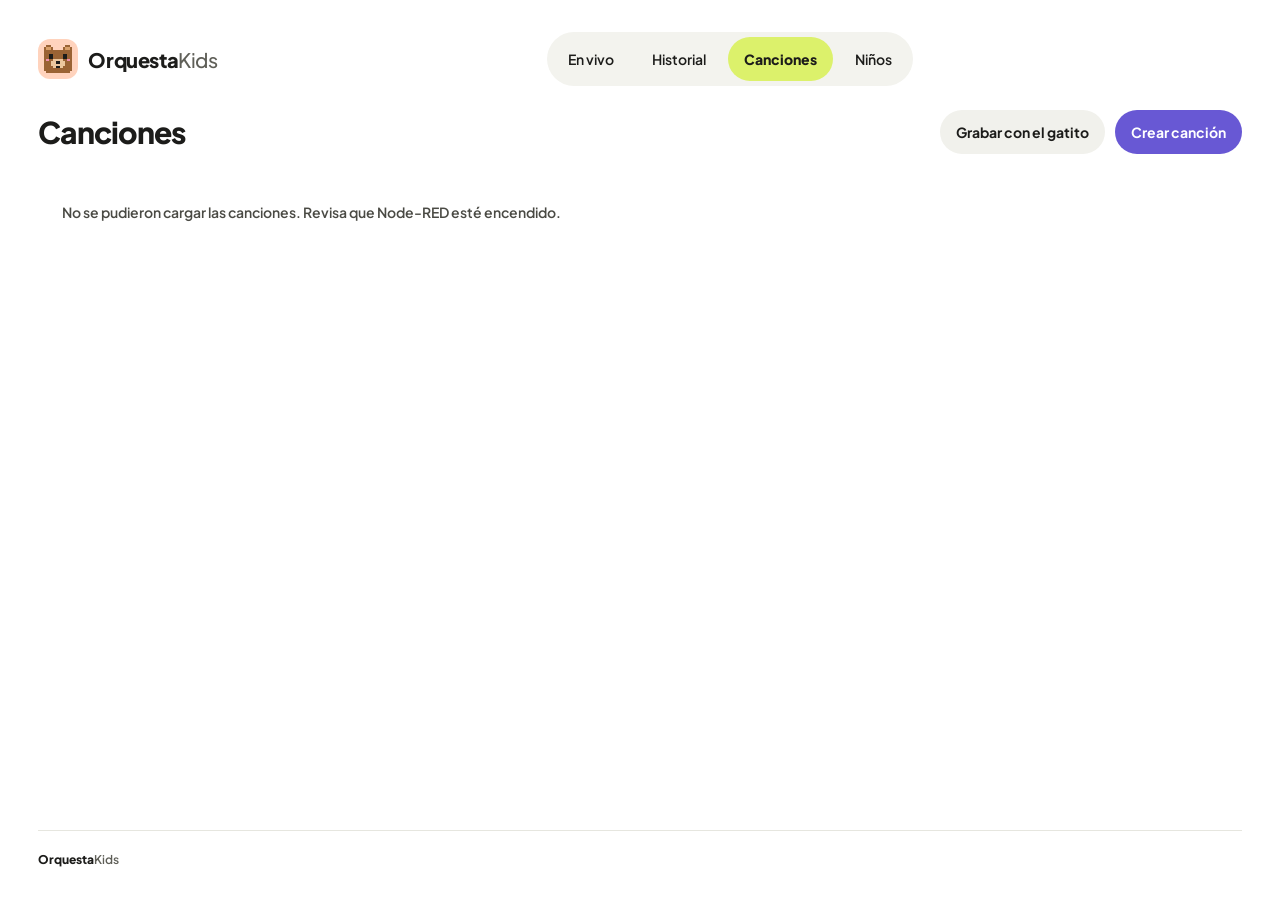
==== commit 69a6796c: "Panel DJ, canciones y editor en la página - El osito publica su panel y sus teclas, y acepta teclas " ====
--- a/web/canciones.html
+++ b/web/canciones.html
@@ -4,6 +4,7 @@
 <meta charset="utf-8">
 <meta name="viewport" content="width=device-width, initial-scale=1">
 <title>Canciones · Orquesta</title>
+<link rel="icon" href="icono.svg" type="image/svg+xml">
 <link rel="stylesheet" href="css/base.css">
 <link rel="stylesheet" href="css/componentes.css">
 <link rel="stylesheet" href="css/pantallas.css">
@@ -28,12 +29,78 @@
 <div class="titulo-con-filtros">
   <h1 class="titulo-pagina">Canciones</h1>
   <div class="filtros" id="filtros" role="group" aria-label="Filtrar canciones"></div>
+  <div class="filtros-fila">
+    <button class="boton" type="button" id="grabar">Grabar con el gatito</button>
+    <button class="boton boton--principal" type="button" id="crear">Crear canción</button>
+  </div>
 </div>
 
-<p class="vacio" id="error" hidden></p>
-<div class="canciones" id="canciones" aria-live="polite"></div>
+<p class="vacio" id="error" role="alert" hidden></p>
+<div class="canciones" id="canciones"></div>
 
 </div>
+
+<dialog class="ventana ventana--ancha" id="ventana-editor" aria-labelledby="t-editor">
+  <form class="ventana__contenido" method="dialog" id="form-editor" novalidate>
+    <h2 class="ventana__titulo" id="t-editor"></h2>
+    <div class="editor__fila">
+      <div class="campo"><label for="ed-nombre">Nombre</label><input class="entrada" id="ed-nombre" maxlength="40" autocomplete="off"></div>
+      <div class="campo"><label for="ed-tipo">Tipo</label>
+        <select class="entrada" id="ed-tipo">
+          <option value="alegres">Alegre</option><option value="tranquilas">Tranquila</option><option value="navidad">Navidad</option>
+          <option value="cumpleanos">Cumpleaños</option><option value="bloques">Bloques</option><option value="mias">Otra</option>
+        </select></div>
+      <div class="campo"><label for="ed-ritmo">Ritmo</label>
+        <select class="entrada" id="ed-ritmo">
+          <option value="marcha-8">Marcha (4/4)</option><option value="suave-8">Suave (4/4)</option>
+          <option value="vals-6">Vals (3/4)</option><option value="suave-6">Suave (3/4)</option>
+        </select></div>
+      <div class="campo"><label for="ed-velocidad">Velocidad</label><input type="range" id="ed-velocidad" min="140" max="420" step="10"></div>
+    </div>
+    <div class="campo">
+      <span class="editor__etiqueta">Melodía</span>
+      <div class="editor__melodia" id="ed-melodia" role="group" aria-label="Notas de la melodía"></div>
+      <p class="texto-ayuda" id="ed-cuenta" aria-live="polite"></p>
+    </div>
+    <div class="editor__notas" id="ed-notas" role="group" aria-label="Agregar nota"></div>
+    <div class="editor__fila">
+      <div class="filtros" id="ed-duraciones" role="group" aria-label="Duración"></div>
+      <button class="boton" type="button" id="ed-quitar"></button>
+      <button class="boton" type="button" id="ed-vaciar">Vaciar</button>
+    </div>
+    <p class="ventana__error" id="ed-error" role="alert" hidden></p>
+    <div class="ventana__acciones">
+      <button class="boton" type="submit" value="cancelar" formnovalidate>Cancelar</button>
+      <button class="boton" type="button" id="ed-oir">Oír</button>
+      <button class="boton boton--principal" type="submit" value="guardar" id="ed-guardar">Guardar</button>
+    </div>
+  </form>
+</dialog>
+
+<dialog class="ventana" id="ventana-grabar" aria-labelledby="t-grabar">
+  <div class="ventana__contenido">
+    <h2 class="ventana__titulo" id="t-grabar">Grabando el gatito</h2>
+    <p>Toca la melodía en el gatito, una nota a la vez. Se guarda como se oye. Máximo 1 minuto.</p>
+    <p class="grabar__cuenta" id="grabar-cuenta" aria-live="polite"></p>
+    <p class="ventana__error" id="grabar-error" role="alert" hidden></p>
+    <div class="ventana__acciones">
+      <button class="boton" type="button" id="grabar-cancelar">Cancelar</button>
+      <button class="boton boton--principal" type="button" id="grabar-terminar">Terminar</button>
+    </div>
+  </div>
+</dialog>
+
+<dialog class="ventana" id="ventana-borrar" aria-labelledby="t-borrar">
+  <form class="ventana__contenido" method="dialog" id="form-borrar">
+    <h2 class="ventana__titulo" id="t-borrar"></h2>
+    <p>No se puede deshacer.</p>
+    <p class="ventana__error" id="borrar-error" role="alert" hidden></p>
+    <div class="ventana__acciones">
+      <button class="boton" type="submit" value="cancelar" autofocus>Cancelar</button>
+      <button class="boton boton--alerta" type="submit" value="borrar">Borrar</button>
+    </div>
+  </form>
+</dialog>
 
 <script type="module" src="js/canciones.js"></script>
 </body>
--- a/web/css/pantallas.css
+++ b/web/css/pantallas.css
@@ -644,3 +644,131 @@
   flex-wrap: wrap;
   gap: 8px;
 }
+
+/* ---------- Panel DJ ---------- */
+
+.panel-dj {
+  display: grid;
+  grid-template-columns: repeat(4, minmax(0, 1fr));
+  gap: 10px;
+}
+.tecla {
+  min-height: 84px;
+  padding: 10px 12px;
+  border: 2px solid transparent;
+  border-radius: var(--radio);
+  background: var(--relleno);
+  color: var(--tinta);
+  font: inherit;
+  text-align: left;
+  display: grid;
+  grid-template-columns: auto 1fr;
+  column-gap: 10px;
+  align-items: center;
+  cursor: pointer;
+  touch-action: manipulation;
+}
+.tecla:hover:not(:disabled) { background: var(--relleno-encima); }
+.tecla:disabled { cursor: default; color: var(--tinta-tenue); }
+.tecla--encendida { background: var(--lima); border-color: var(--tinta); }
+.tecla--encendida:hover:not(:disabled) { background: var(--lima-encima); }
+.tecla--apretada { outline: 4px solid var(--violeta); transform: scale(0.97); }
+.tecla__simbolo {
+  grid-row: span 2;
+  width: 34px;
+  height: 34px;
+  border-radius: 10px;
+  background: #ffffff;
+  display: grid;
+  place-items: center;
+  font-size: 16px;
+  font-weight: 800;
+}
+.tecla__texto { font-size: 15px; font-weight: 800; overflow-wrap: anywhere; }
+.tecla__estado { grid-column: 2; font-size: 13px; font-weight: 600; min-height: 1.2em; }
+.panel-dj__pie { margin-top: 10px; min-height: 44px; display: flex; flex-wrap: wrap; gap: 10px; align-items: center; justify-content: space-between; }
+.panel-dj__error { color: var(--alerta-texto); font-weight: 700; }
+
+@media (max-width: 640px) {
+  .panel-dj { gap: 6px; }
+  .tecla { grid-template-columns: 1fr; padding: 8px; min-height: 96px; align-content: start; }
+  .tecla__simbolo { grid-row: auto; width: 26px; height: 26px; font-size: 13px; }
+  .tecla__texto { font-size: 12px; }
+  .tecla__estado { grid-column: 1; font-size: 12px; }
+}
+
+/* ---------- Canciones: acciones y editor ---------- */
+
+.cancion--bloques { background: var(--osito-claro); }
+.cancion--mias { background: var(--lila); }
+.cancion-caja { display: flex; flex-direction: column; gap: 4px; }
+.cancion-caja .cancion { flex: 1; width: 100%; }
+.cancion-caja__acciones { display: flex; flex-wrap: wrap; gap: 4px; }
+.cancion-caja__accion {
+  min-height: var(--objetivo-min);
+  padding: 0 12px;
+  border: none;
+  border-radius: 999px;
+  background: transparent;
+  color: var(--tinta);
+  font: inherit;
+  font-size: 13px;
+  font-weight: 700;
+  text-decoration: underline;
+  cursor: pointer;
+}
+.cancion-caja__accion:hover { background: var(--relleno-encima); }
+.ventana--ancha { width: min(860px, 94vw); }
+.editor__fila { display: flex; flex-wrap: wrap; gap: 12px; align-items: end; }
+.editor__fila .campo { flex: 1 1 150px; min-width: 0; }
+.editor__fila input, .editor__fila select { width: 100%; min-height: var(--objetivo-min); }
+.editor__etiqueta { font-size: 15px; font-weight: 700; }
+.editor__melodia {
+  min-height: 72px;
+  max-height: 200px;
+  overflow-y: auto;
+  padding: 10px;
+  border-radius: var(--radio-chico);
+  background: var(--superficie);
+  display: flex;
+  flex-wrap: wrap;
+  gap: 6px;
+  align-content: flex-start;
+}
+.ficha {
+  min-height: var(--objetivo-min);
+  border: 2px solid transparent;
+  border-radius: 12px;
+  background: var(--gatito-claro);
+  color: var(--tinta);
+  font: inherit;
+  display: flex;
+  gap: 4px;
+  align-items: center;
+  justify-content: center;
+  cursor: pointer;
+}
+.ficha--silencio { background: var(--relleno-encima); }
+.ficha[aria-pressed="true"] { border-color: var(--tinta); background: var(--lima); }
+.ficha small { font-size: 12px; }
+.editor__notas { display: grid; grid-template-columns: repeat(auto-fit, minmax(72px, 1fr)); gap: 6px; }
+.nota-boton {
+  min-height: 52px;
+  border: none;
+  border-radius: 14px;
+  background: var(--violeta);
+  color: #ffffff;
+  font: inherit;
+  font-weight: 800;
+  cursor: pointer;
+}
+.nota-boton--silencio { background: var(--relleno-encima); color: var(--tinta); }
+.grabar__cuenta { font-size: 28px; font-weight: 800; }
+.nino__inicial { font-size: 28px; font-weight: 800; }
+.sesion__nota { flex-basis: 100%; grid-column: 1 / -1; font-size: 14px; overflow-wrap: anywhere; }
+.sesion:has(.sesion__nota) { max-height: none; }
+
+@media (max-width: 720px) {
+  .sesion { grid-template-columns: 56px minmax(0, 1fr); max-height: none; }
+  .sesion__aviso { grid-column: 1 / -1; }
+}
